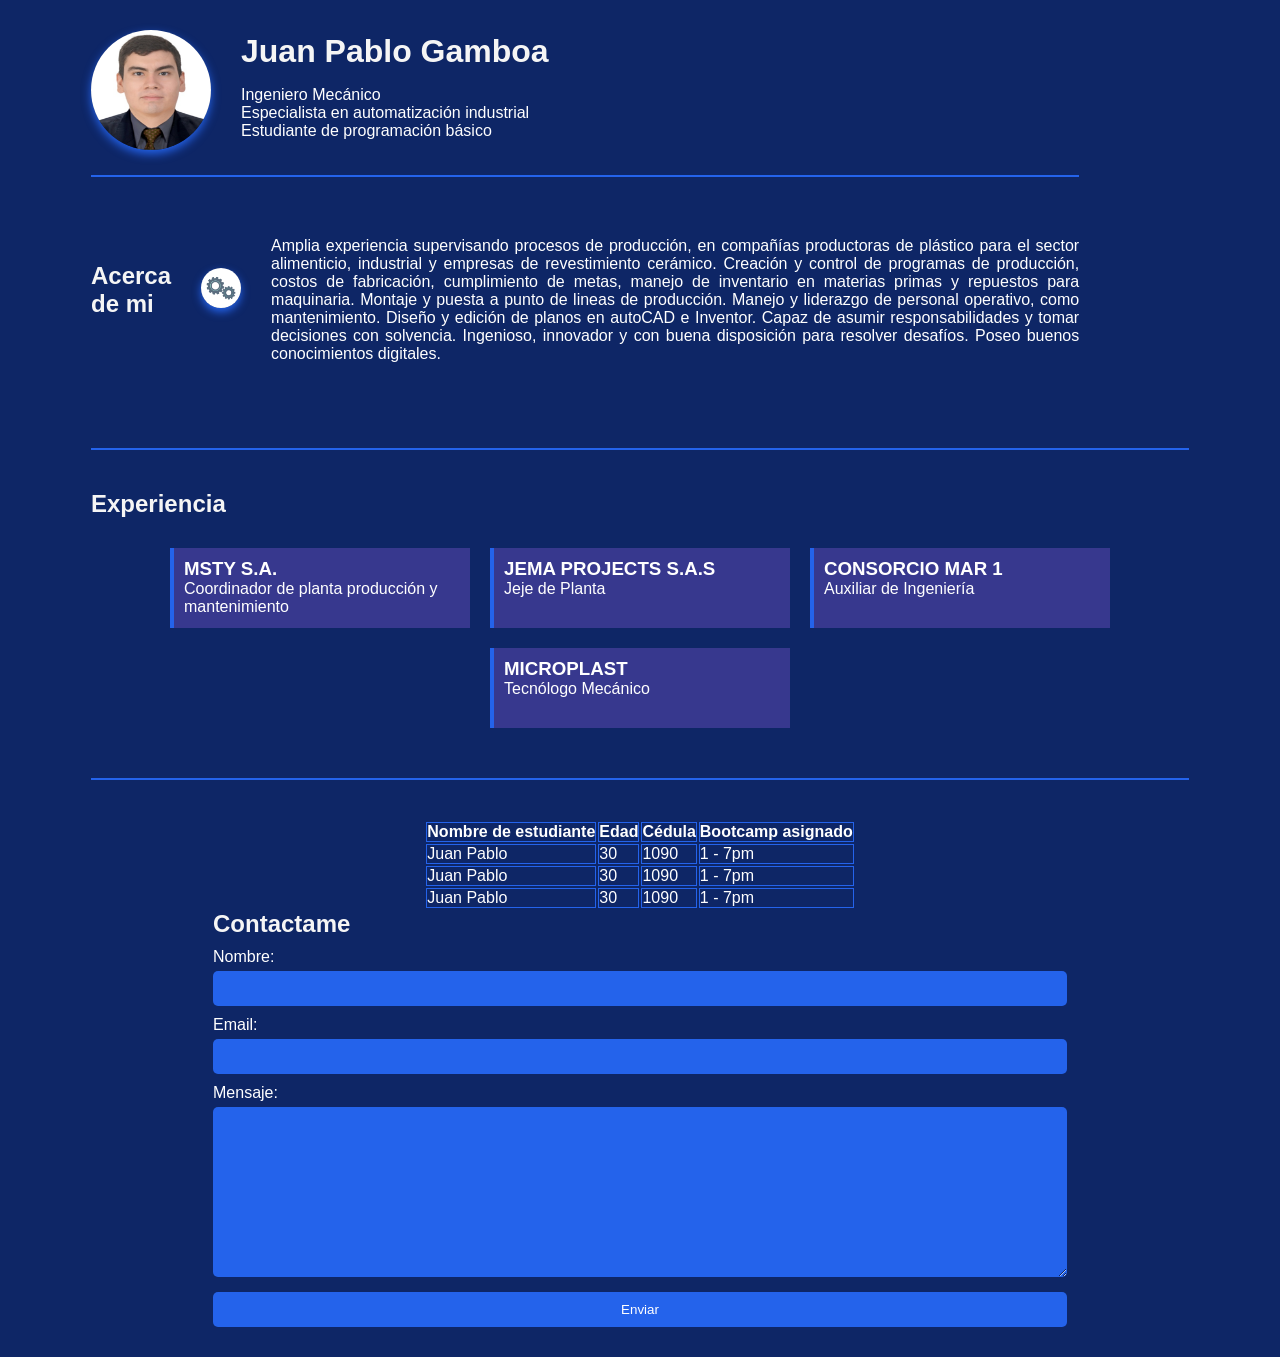
==== index.html @ a5a4ef9c "Update and rename index1.html to index.html" ====
<!DOCTYPE html>
<html lang="en">
<head>
    <meta charset="UTF-8">
    <meta name="viewport" content="width=device-width, initial-scale=1.0">
    <title>PORTAFOLIO JPGS</title>
    <link rel="stylesheet" href="style1.css">
</head>
<body>
    <header>
        <div class="container">
            <div class="personal-data">
                <img
                    src="FOTO.PNG"
                    alt="Foto Perfil"
                    class="profile-pic"/>
                         

                <div class="info">
                    <h1>Juan Pablo Gamboa</h1>
                    <p>
                        <ul>
                            <li>Ingeniero Mecánico</li>
                            <li>Especialista en automatización industrial</li>
                            <li>Estudiante de programación básico</li>
                        </ul>
                    </p>
                </div>
            
                
                
        </div>
    <hr/>

        <section class="about-me">
            <h2>Acerca de mi</h2>

            <div class="support">
                <img
                    src="engranaje.avif"
                    alt="Imágen de engranaje"
                    class="support-1"/>
            </div>
        

            <p class="description">Amplia 
                experiencia supervisando  procesos de producción,
                en compañías productoras de plástico 
                para el sector alimenticio, industrial 
                y empresas de revestimiento 
                cerámico. Creación y control de 
                programas de producción, costos de 
                fabricación, cumplimiento de metas, 
                manejo de inventario en materias 
                primas y repuestos para maquinaria.  
                Montaje y puesta a punto de lineas 
                de producción. Manejo y liderazgo de 
                personal operativo, como 
                mantenimiento. Diseño y edición de 
                planos en autoCAD e Inventor. 
                Capaz de asumir responsabilidades 
                y tomar decisiones con solvencia. 
                Ingenioso, innovador y con buena 
                disposición para resolver desafíos. 
                Poseo buenos conocimientos 
                digitales.</p>
        </div>

    </header>
    <hr/>
    <section class="experience">
        <h2>Experiencia</h2>

        <div class="group">
            <div class="experience-item">
                <h3>MSTY S.A.</h3>
                <p>Coordinador de planta producción y mantenimiento</p>
            </div>
            <div class="experience-item">
                <h3>JEMA PROJECTS S.A.S</h3>
                <p>Jeje de Planta</p>
            </div>
            <div class="experience-item">
                <h3>CONSORCIO MAR 1</h3>
                <p>Auxiliar de Ingeniería</p>
            </div>
            <div class="experience-item">
                <h3>MICROPLAST</h3>
                <p>Tecnólogo Mecánico</p>
            </div>
        </div>
    </section>
    <hr />

    <section class="data">
        <table class="tabla">
            <tr>
                <th>Nombre de estudiante</th>
                <th>Edad</th>
                <th>Cédula</th>
                <th>Bootcamp asignado</th>

            </tr>
            <tr>
                <td>Juan Pablo</td>
                <td>30</td>
                <td>1090</td>
                <td>1 - 7pm</td>
            </tr>
            <tr>
                <td>Juan Pablo</td>
                <td>30</td>
                <td>1090</td>
                <td>1 - 7pm</td>
            </tr>
            <tr>
                <td>Juan Pablo</td>
                <td>30</td>
                <td>1090</td>
                <td>1 - 7pm</td>
            </tr>

        </table>
    </section>

    <section class="contact">
        <h2>Contactame</h2>

        <form action="">
            <label for="name">Nombre:</label>
            <input type="text" id="name" name="names">
            <label for="email">Email:</label>
            <input type="email" id="email" name="email">
            <label for="message">Mensaje:</label>
            <textarea name="message" id="message" cols="20" rows="10"></textarea>
            <button type="submit">Enviar</button>
            
        </form>
    </section>

    
    
</body>
</html>
---- style1.css ----
/* Reseteo Estilos*/
*{
    margin: 0;
    padding: 0;
    box-sizing: border-box;
    font-family: Arial, Helvetica, sans-serif;
}

body{

    background-color: #0e2666;
    color: white;
    display: flex;
    flex-direction: column;
    align-items: center;
    padding: 30px;

}


header{
    text-align: center;
    margin-bottom: 60px;
    width: 90%;

}



.personal-data{
    width: 90%;
    display: flex;
    flex-direction: row;
    justify-content: flex-start;
    align-items: center;
    gap: 30px;
    margin-bottom: 25px;
   
}


.about-me{
    width: 90%;
    display: flex;
    flex-direction: row;
    justify-content: flex-start;
    align-items: center;
    gap: 30px;
    margin-bottom: 25px;
   
}


.info{
    display: flex;
    flex-direction: column;
    align-items: flex-start;
    gap: 8px;

}

ul{
    list-style-type: none;
    text-align: left;
}

.profile-pic{
    width: 120px;
    height: 120px;
    border-radius: 50%;
    box-shadow: 0px 4px 10px #2463eb;
    transition: transform 0.3s;

}


.profile-pic:hover{
    transform: scale(1.2);
}

.support-1{
    
    gap: 20px;
    width: 40px;
    height: 40px;
    border-radius: 50%;
    box-shadow: 0px 4px 8px #2463eb;
    transition: transform 0.3s;
    
}
    

.support-1:hover{
    transform: scale(1.2);
}

h1{
    color:whitesmoke;
}

.description{
    margin-top:20px;
    text-align: justify;
    

}

.experience{
    margin-bottom: 50px;
    width: 90%;

}

h2{
    color:whitesmoke;
    text-align: start;

}

hr{
    border: 1px solid #2463eb ;
    width: 90%;
    margin-bottom: 40px;

}

.group{

    display: flex;
    flex-direction: row;
    flex-wrap: wrap;
    justify-content: center;
    gap: 20px;
    align-items: center;
    margin-top: 30px;

}

.experience-item{

    background-color: rgba(57, 57, 144, 0.978);
    padding: 10px;
    border-left: 4px solid #2463eb;
    width: 300px;
    height: 80px;
    


}

.experience-item:hover{
    background-color: violet;

}

.contact{
    width: 70%;
}

form{

    display: flex;
    flex-direction: column;
}

label{
    margin-top: 10px;
    margin-bottom: 5px;
}

input,textarea{
    padding: 10px;
    border: none;
    border-radius: 5px;
    background-color:  #2463eb;
    color: white;

}

button{
    background-color: #2463eb;
    color: white;
    border-radius: 5px;
    margin-top: 15px;
    padding: 10px;
    border: none;
    cursor: pointer;
}

button:hover{

}

td,th{
    border: 1px solid #2463eb;
}
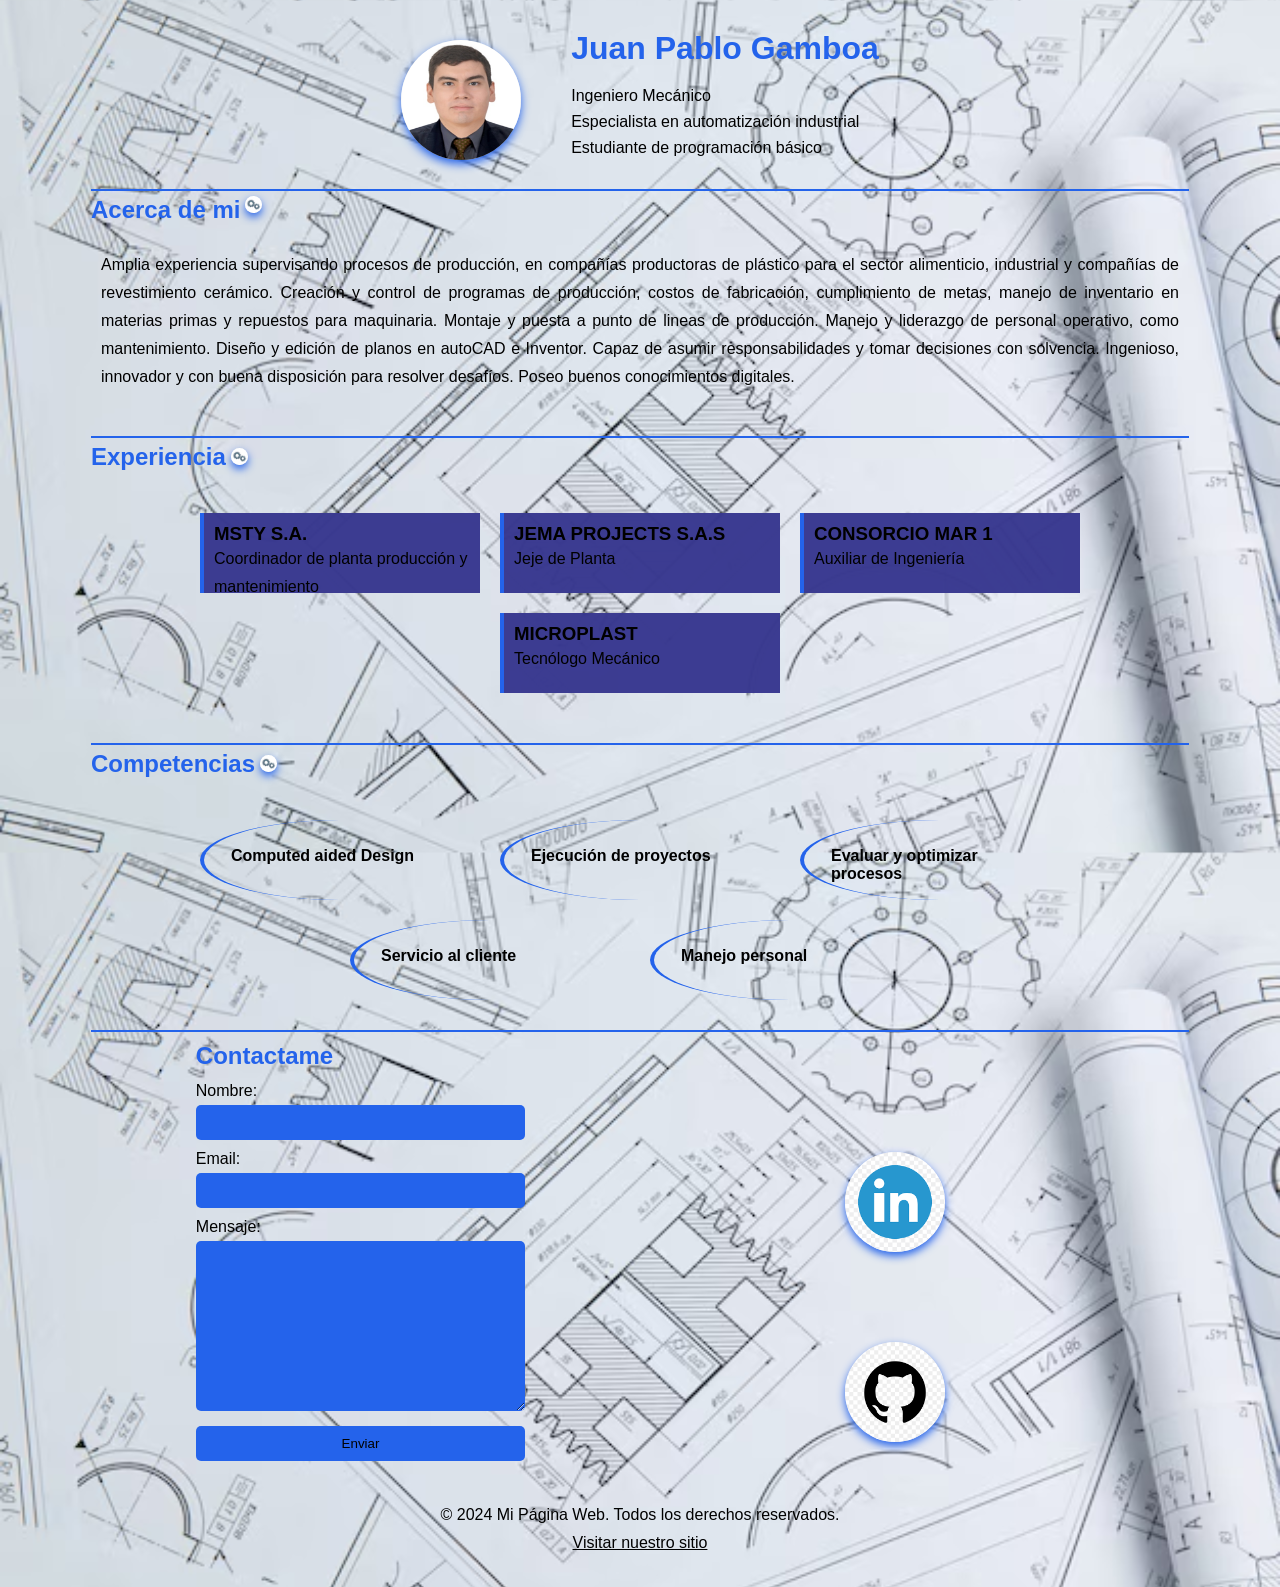
==== commit de63d5cb: "Add files via upload" ====
--- a/index.html
+++ b/index.html
@@ -4,7 +4,7 @@
     <meta charset="UTF-8">
     <meta name="viewport" content="width=device-width, initial-scale=1.0">
     <title>PORTAFOLIO JPGS</title>
-    <link rel="stylesheet" href="style1.css">
+    <link rel="stylesheet" href="styles.css">
 </head>
 <body>
     <header>
@@ -19,35 +19,34 @@
                 <div class="info">
                     <h1>Juan Pablo Gamboa</h1>
                     <p>
-                        <ul>
-                            <li>Ingeniero Mecánico</li>
-                            <li>Especialista en automatización industrial</li>
-                            <li>Estudiante de programación básico</li>
-                        </ul>
+                    <ul>
+                    <li>Ingeniero Mecánico</li>
+                    <li>Especialista en automatización industrial</li>
+                    <li>Estudiante de programación básico</li>
+                    </ul>
                     </p>
                 </div>
-            
-                
-                
         </div>
-    <hr/>
+    <hr class="hr1"/>
 
         <section class="about-me">
-            <h2>Acerca de mi</h2>
+            <div class="titulo">
+                <h2>Acerca de mi</h2>
 
-            <div class="support">
-                <img
-                    src="engranaje.avif"
-                    alt="Imágen de engranaje"
-                    class="support-1"/>
+                <div class="support">
+                    <img
+                        src="engranaje.avif"
+                        alt="Imágen de engranaje"
+                        class="support-1"/>
+                </div>
+
             </div>
-        
 
             <p class="description">Amplia 
                 experiencia supervisando  procesos de producción,
                 en compañías productoras de plástico 
                 para el sector alimenticio, industrial 
-                y empresas de revestimiento 
+                y compañías de revestimiento 
                 cerámico. Creación y control de 
                 programas de producción, costos de 
                 fabricación, cumplimiento de metas, 
@@ -64,12 +63,22 @@
                 disposición para resolver desafíos. 
                 Poseo buenos conocimientos 
                 digitales.</p>
-        </div>
+        </section>        
 
     </header>
     <hr/>
-    <section class="experience">
-        <h2>Experiencia</h2>
+        <section class="experience">
+            <div class="titulo1">
+                <h2>Experiencia</h2>
+
+            <div class="support">
+                <img
+                    src="engranaje.avif"
+                    alt="Imágen de engranaje"
+                    class="support-1"/>
+            </div>
+            </div>
+                
 
         <div class="group">
             <div class="experience-item">
@@ -92,53 +101,71 @@
     </section>
     <hr />
 
-    <section class="data">
-        <table class="tabla">
-            <tr>
-                <th>Nombre de estudiante</th>
-                <th>Edad</th>
-                <th>Cédula</th>
-                <th>Bootcamp asignado</th>
-
-            </tr>
-            <tr>
-                <td>Juan Pablo</td>
-                <td>30</td>
-                <td>1090</td>
-                <td>1 - 7pm</td>
-            </tr>
-            <tr>
-                <td>Juan Pablo</td>
-                <td>30</td>
-                <td>1090</td>
-                <td>1 - 7pm</td>
-            </tr>
-            <tr>
-                <td>Juan Pablo</td>
-                <td>30</td>
-                <td>1090</td>
-                <td>1 - 7pm</td>
-            </tr>
-
-        </table>
+    <section class="competence">
+        <div class="titulo1">
+            <h2>Competencias</h2>
+            <div class="support">
+            <img
+                src="engranaje.avif"
+                alt="Imágen de engranaje"
+                class="support-1"/>
+            </div>
+        </div>
+        <div class="group">
+            <div class="competence-item">
+                <h4>Computed aided Design</h4>
+            </div>
+            <div class="competence-item">
+                <h4>Ejecución de proyectos</h4>                
+            </div>
+            <div class="competence-item">
+                <h4>Evaluar y optimizar procesos</h4>                
+            </div>
+            <div class="competence-item">
+                <h4>Servicio al cliente</h4>                
+            </div>
+            <div class="competence-item">
+                <h4>Manejo personal</h4>                
+            </div>
+        </div>
+      
+   
     </section>
+    <hr/>
 
     <section class="contact">
+
+        <div class="contact-me">
         <h2>Contactame</h2>
 
-        <form action="">
+        <form action="formulario">
             <label for="name">Nombre:</label>
-            <input type="text" id="name" name="names">
+            <input type="text" id="name" name="names" required>
             <label for="email">Email:</label>
-            <input type="email" id="email" name="email">
+            <input type="email" id="email" name="email" required>
             <label for="message">Mensaje:</label>
             <textarea name="message" id="message" cols="20" rows="10"></textarea>
             <button type="submit">Enviar</button>
             
         </form>
+        </div>
+
+        <div class="socialjobs">
+
+            <a href="https://www.linkedin.com/in/juan-pablo-gamboa-sierra-a2908a201/" target="_blank"> <img src="linkedin.png" alt="imagen-linked">  
+            </a>
+            <a href="https://github.com/Jpablogs0427" target="_blank"> <img src="git.png" alt="imagen-git">
+            </a>
+        </div>
     </section>
 
-    
-    
+    <footer>
+        <div class="endpage">
+            <p>&copy; 2024 Mi Página Web. Todos los derechos reservados.</p>
+        <p><a href="https://www.ejemplo.com" style="color: black;">Visitar nuestro sitio</a></p>
+        </div>
+    </footer>
 </body>
-</html>
+
+
+</html>
--- a/styles.css
+++ b/styles.css
@@ -0,0 +1,299 @@
+
+/* Reseteo Estilos*/
+*{
+    margin: 0;
+    padding: 0;
+    box-sizing: border-box;
+    font-family: Arial, Helvetica, sans-serif;
+}
+
+body{
+
+    background-color: #0e2666;
+    background-image: url("fondo3.avif");
+    background-size: 100%;
+    /* background-repeat: cover; */
+    color: #000;
+    display: flex;
+    flex-direction: column;
+    align-items: center;
+    padding: 30px;
+}
+
+header{
+    text-align:center;
+    margin-bottom: 30px;
+    width: 90%
+}
+
+.personal-data{
+    width: 100%;
+    display: flex;
+    flex-direction: row;
+    justify-content: center;
+    align-items: center;
+    gap: 50px;
+    margin-bottom: 20px;
+}
+
+.info{
+    display: flex;
+    flex-direction: column;
+    align-items: flex-start;
+    gap: 8px;
+}
+
+li{
+    line-height: 26px;
+}
+
+.about-me{
+    width: 100%;
+    display: flex;
+    flex-direction: column;
+    gap: 5px;
+    margin-bottom: 5px;  
+    margin-top: 5px;
+}
+
+p{
+    line-height:28px;
+}
+
+.titulo{
+
+    display: flex;
+    align-items: flex-start;
+    gap: 5px;
+    justify-content: flex-start;
+}
+
+ul{
+    list-style-type: none;
+    text-align: left;
+}
+
+.profile-pic{
+    width: 120px;
+    height: 120px;
+    border-radius: 50%;
+    box-shadow: 0px 4px 10px #2463eb;
+    transition: transform 0.3s;
+
+}
+
+
+.profile-pic:hover{
+    transform: scale(1.2);
+}
+
+.support-1{
+    
+    gap: 20px;
+    width: 17px;
+    height: 17px;
+    border-radius: 50%;
+    box-shadow: 0px 4px 8px #2463eb;
+    transition: transform 0.3s;
+}
+
+.support-1:hover{
+    transform: scale(1.2);
+}
+
+h1{
+    color:#2463eb;
+}
+
+.description{
+    margin-top: 10px;
+    text-align: justify;
+    padding: 10px;
+    }
+
+.experience{    
+    width: 90%;
+    display: flex;
+    flex-direction: column;
+    justify-content: flex-start;
+    align-items:flex-start;
+    gap: 10px;
+    margin-bottom: 50px;
+    margin-top:5px;
+}
+
+.titulo1{
+    display: flex;
+    align-items: center;
+    gap: 5px;
+    justify-content: flex-start;
+}
+
+h2{
+    color:#2463eb;
+    text-align: start;
+
+    display: inline-block; /* Hace que el título se comporte como un bloque en línea */
+      position: relative; /* Necesario para colocar la línea correctamente */
+      padding-bottom: 2px; /* Espacio entre el texto y la línea */
+    }
+
+    h2:hover::after {
+      content: ''; /* Necesario para crear un pseudo-elemento vacío */
+      position: absolute; /* Posiciona la línea debajo del título */
+      left: 0;
+      bottom: 0;
+      width: 100%; /* Hace que la línea ocupe todo el ancho del título */
+      height: 2px; /* Grosor de la línea */
+      background-color: #000;
+
+}
+
+h4{
+    transition: transform 0.3s ease;
+    }
+  
+    h4:hover{
+        transform: rotate(10deg); /* Rota el título 10 grados */
+      
+}
+
+.hr1{
+    width: 100%;
+}
+hr{
+    border: 1px solid #2463eb ;
+    width: 90%;
+    
+}
+.group{
+    width: 100%;
+    display: flex;
+    flex-direction: row;
+    flex-wrap: wrap;
+    justify-content: center;
+    gap: 20px;
+    align-items: center;
+    margin-top: 30px;
+}
+.experience-item{
+
+    background-color: rgba(57, 57, 144, 0.978);
+    padding: 10px;
+    border-left: 4px solid #2463eb;
+    width: 280px;
+    height: 80px;
+    align-items: center;
+    justify-content: center;
+}
+
+.competence{
+    width: 90%;
+    display: flex;
+    flex-direction: column;
+    justify-content: flex-start;
+    align-items:flex-start;
+    gap: 10px;
+    margin-bottom: 30px;
+    margin-top:5px;
+}
+
+.competence-item{
+    padding: 27px;
+    border-left: 4px solid #2463eb;
+    width: 280px;
+    height: 80px;
+    align-items: center;
+    justify-content: flex-start;
+    border-radius: 90%;
+}
+
+.experience-item:hover{
+    background-color: rgb(152, 118, 152);
+}
+
+.contact-me{
+    align-items: center;
+    width: 30%;
+    margin-left: 10px;
+    margin: 10px;
+}
+
+.socialjobs{
+ width: 50%;
+}
+
+.socialjobs img {
+    
+    width: 100px;
+    height: 100     px;
+    border-radius: 50%;
+    box-shadow: 0px 4px 8px #2463eb;
+    display: flex;
+    justify-content: space-between;
+    align-items: center;
+    margin-top: 90px;
+    margin-left: 300px; 
+}
+
+socialjobs:hover{
+    box-shadow: 0 8px 16px rgba(240, 3, 3, 0.2);
+}
+
+.contact{
+    
+    width: 90%;
+    display: flex;
+    flex-direction: row;
+    justify-content: center;
+    align-items:center;
+    gap: 10px;
+    margin-bottom: 10px;
+}
+
+form{
+
+    display: flex;
+    flex-direction: column;
+}
+
+label{
+    margin-top: 10px;
+    margin-bottom: 5px;
+}
+
+input,textarea{
+    padding: 10px;
+    border: none;
+    border-radius: 5px;
+    background-color:  #2463eb;
+    color: black;
+}
+
+button{
+    background-color: #2463eb;
+    color: black;
+    border-radius: 5px;
+    margin-top: 15px;
+    padding: 10px;
+    border: none;
+    cursor: pointer;
+}
+
+button:hover{
+    box-shadow: 0 8px 16px rgba(240, 3, 3, 0.2);
+}
+
+td,th{
+    border: 1px solid #2463eb;
+}
+
+.data{
+    display: flex;
+    margin-bottom: 40px;
+}
+
+.endpage{
+    margin-top: 20px;
+    text-align: center;
+}
